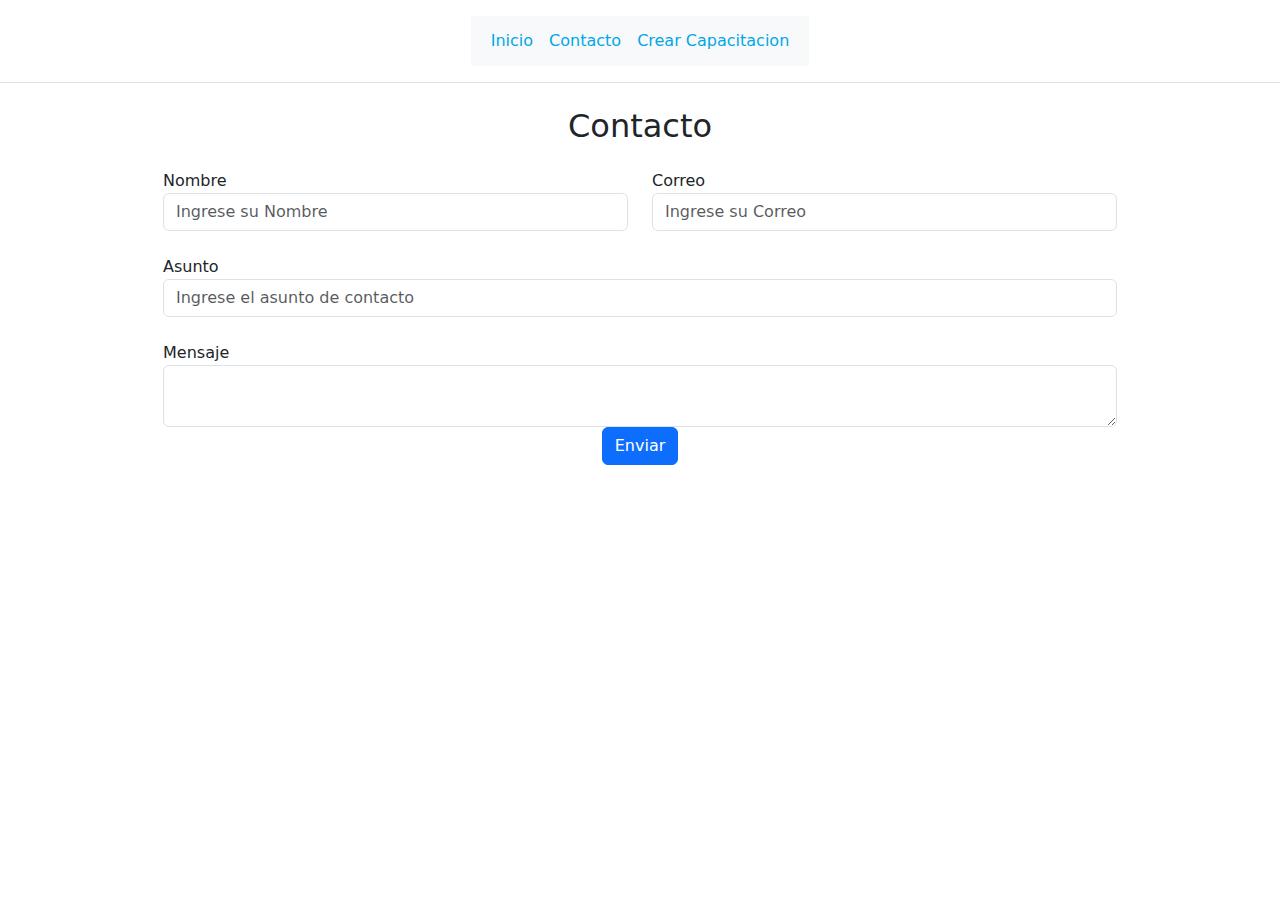
==== src/main/resources/templates/contacto.html @ 2a061972 "Modulo 3" ====
<!DOCTYPE html>
<html>
<head>
  <meta charset="UTF-8">
  <link rel="stylesheet" href="https://cdn.jsdelivr.net/npm/bootstrap@5.3.0/dist/css/bootstrap.min.css">
  <title>Contacto</title>
  <style>
.container {
  max-width: 500px;
}
</style>
</head>
<body>
<header class="d-flex flex-wrap justify-content-center py-3 mb-4 border-bottom">
<!-- menu colapsed -->
<nav class="navbar navbar-expand-lg bg-light" style="height: 50px;">
  <div class="container-fluid">
    <button class="navbar-toggler" type="button" data-bs-toggle="collapse" data-bs-target="#navbarNav" aria-controls="navbarNav" aria-expanded="false" aria-label="Toggle navigation">
      <span class="navbar-toggler-icon"></span>
    </button>
    <div class="collapse navbar-collapse" id="navbarNav">
      <ul class="navbar-nav">
        <li class="nav-item">
          <a class="nav-link active" aria-current="page" href="./" style="color: #00a8e8;">Inicio</a>
        </li>
        <li class="nav-item">
          <a class="nav-link" href="contacto" style="color: #00a8e8;">Contacto</a>
        </li>
        <li class="nav-item">
          <a class="nav-link" href="crearcapacitacion" style="color: #00a8e8;">Crear Capacitacion</a>
        </li>
     <!--   <li class="nav-item">
          <a class="nav-link" href="listarcapacitacion" style="color: #00a8e8;">Listar Capacitacion</a>
        </li>-->
      </ul>
    </div>
  </div>
</nav>
</header>

<!-- INICIO FORMULARIO -->
<section class="mb-4">

  <!--Section heading-->
  <h2 class="h1-responsive font-weight-bold text-center my-4">Contacto</h2>

  <div class="row justify-content-center">
    <!--Grid column-->
    <div class="col-md-9 mb-md-0 mb-5 form-container">
      <form id="contact-form" name="contact-form" action="mail.php" method="POST">
        <!--Grid row-->
        <div class="row">
          <!--Grid column-->
          <div class="col-md-6">
            <div class="md-form mb-0">
              <label for="name" class="">Nombre</label>
              <input type="text" id="name" name="name"  placeholder="Ingrese su Nombre" class="form-control">
            </div>
          </div>
          <!--Grid column-->

          <!--Grid column-->
          <div class="col-md-6">
            <div class="md-form mb-0">
              <label for="email" class="">Correo</label>
              <input type="text" id="email" name="email" placeholder="Ingrese su Correo" class="form-control">

            </div>
          </div>
          <!--Grid column-->

        </div>
        <!--Grid row-->

        <!--Grid row-->
        <br>
        <div class="row">
          <div class="col-md-12">
            <div class="md-form mb-0">
              <label for="subject" class="">Asunto</label>
              <input type="text" id="subject" name="subject" placeholder="Ingrese el asunto de contacto"class="form-control">

            </div>
          </div>
        </div>
        <!--Grid row-->

        <!--Grid row-->
        <br>
        <div class="row">
          <!--Grid column-->
          <div class="col-md-12">
            <div class="md-form">
              <label for="message">Mensaje</label>
              <textarea type="text" id="message" name="message" rows="2" class="form-control md-textarea"></textarea>

            </div>
          </div>
        </div>
        <!--Grid row-->
      </form>

      <div class="text-center text-md-left">
        <a class="btn btn-primary" onclick="document.getElementById('contact-form').submit();">Enviar</a>
      </div>
      <div class="status"></div>
    </div>
    <!--Grid column-->
  </div>

</section>


<!-- FIN FORMULARIO -->
<script type="text/javascript" src="https://cdn.jsdelivr.net/npm/bootstrap@5.3.0/dist/js/bootstrap.bundle.min.js"></script>
</body>
</html>
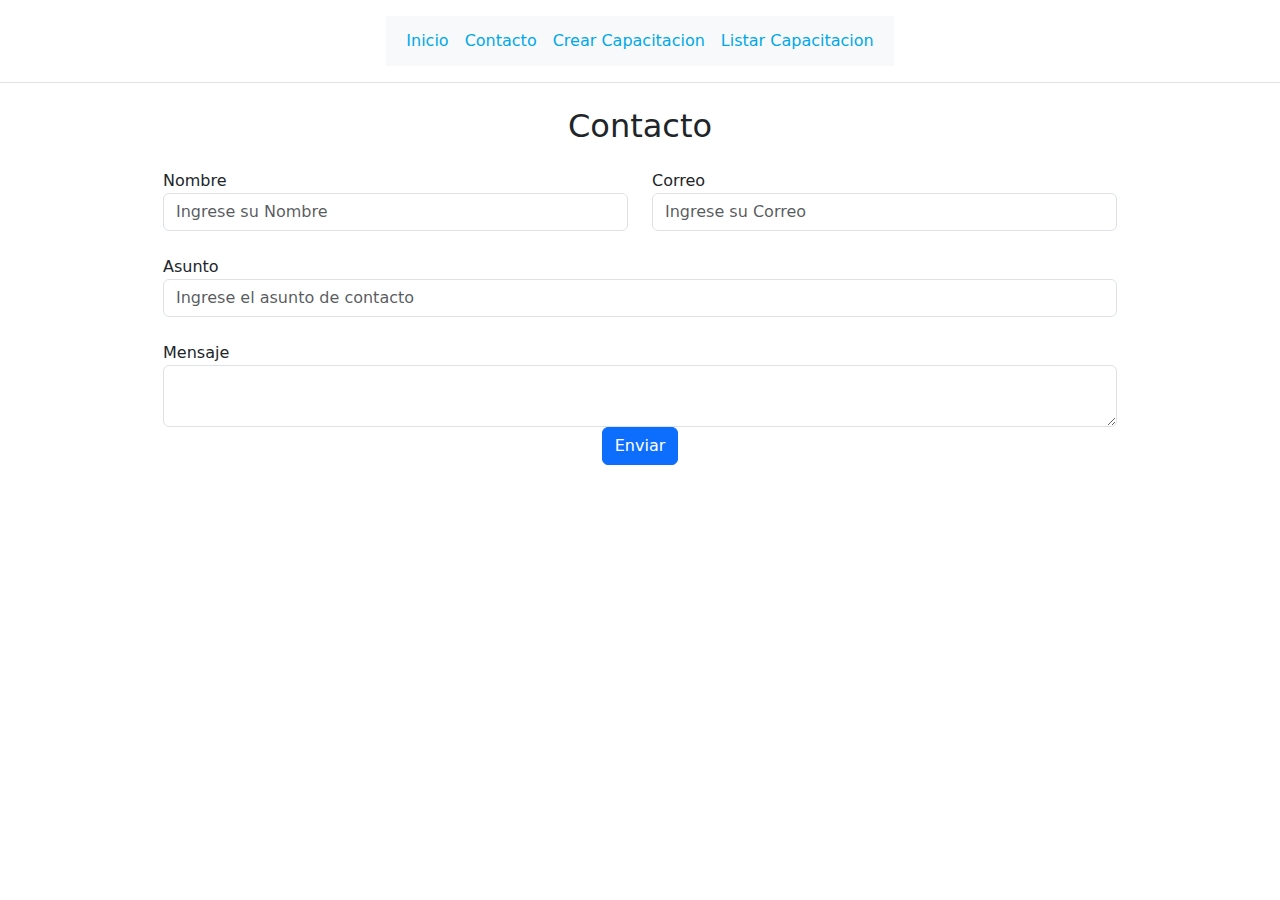
==== commit 092264a6: "grupal 3.1" ====
--- a/src/main/resources/templates/contacto.html
+++ b/src/main/resources/templates/contacto.html
@@ -3,6 +3,7 @@
 <html>
 <head>
   <meta charset="UTF-8">
+  <link rel="stylesheet" href="css/style.css">
   <link rel="stylesheet" href="https://cdn.jsdelivr.net/npm/bootstrap@5.3.0/dist/css/bootstrap.min.css">
   <title>Contacto</title>
   <style>
@@ -22,17 +23,17 @@
     <div class="collapse navbar-collapse" id="navbarNav">
       <ul class="navbar-nav">
         <li class="nav-item">
-          <a class="nav-link active" aria-current="page" href="./" style="color: #00a8e8;">Inicio</a>
+          <a class="nav-link active" aria-current="page" href="/" style="color: #00a8e8;">Inicio</a>
         </li>
         <li class="nav-item">
           <a class="nav-link" href="contacto" style="color: #00a8e8;">Contacto</a>
         </li>
         <li class="nav-item">
-          <a class="nav-link" href="crearcapacitacion" style="color: #00a8e8;">Crear Capacitacion</a>
+          <a class="nav-link" href="/capacitacion/crear" style="color: #00a8e8;">Crear Capacitacion</a>
         </li>
-     <!--   <li class="nav-item">
-          <a class="nav-link" href="listarcapacitacion" style="color: #00a8e8;">Listar Capacitacion</a>
-        </li>-->
+     <li class="nav-item">
+          <a class="nav-link" href="capacitacion" style="color: #00a8e8;">Listar Capacitacion</a>
+        </li>
       </ul>
     </div>
   </div>
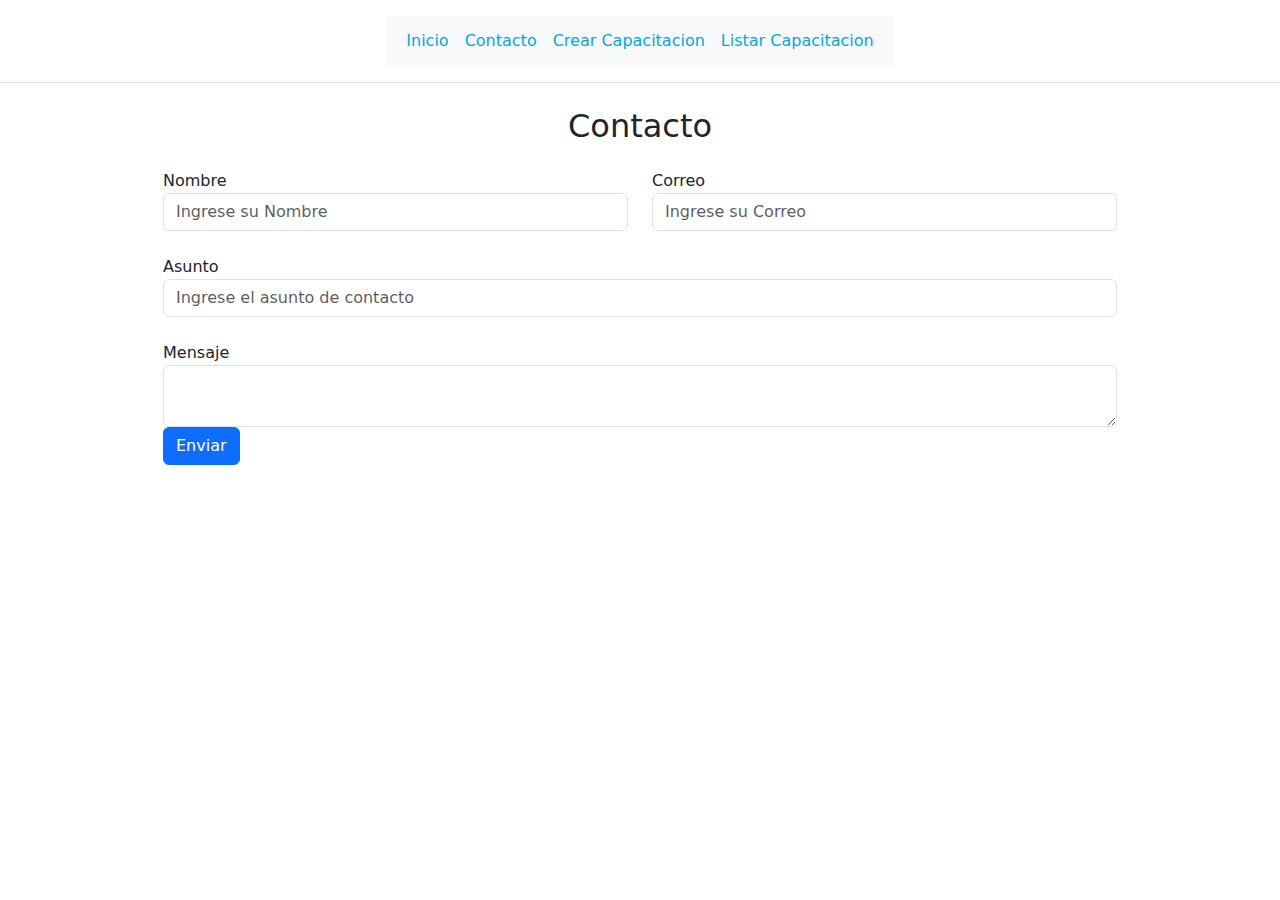
==== commit 703da771: "Grupal 5.1" ====
--- a/src/main/resources/templates/contacto.html
+++ b/src/main/resources/templates/contacto.html
@@ -1,119 +1,123 @@
-
 <!DOCTYPE html>
 <html>
 <head>
-  <meta charset="UTF-8">
-  <link rel="stylesheet" href="css/style.css">
-  <link rel="stylesheet" href="https://cdn.jsdelivr.net/npm/bootstrap@5.3.0/dist/css/bootstrap.min.css">
-  <title>Contacto</title>
-  <style>
+    <meta charset="UTF-8">
+    <link rel="stylesheet" href="css/style.css">
+    <link rel="stylesheet" href="https://cdn.jsdelivr.net/npm/bootstrap@5.3.0/dist/css/bootstrap.min.css">
+    <title>Contacto</title>
+    <style>
 .container {
   max-width: 500px;
 }
-</style>
+
+    </style>
 </head>
 <body>
 <header class="d-flex flex-wrap justify-content-center py-3 mb-4 border-bottom">
-<!-- menu colapsed -->
-<nav class="navbar navbar-expand-lg bg-light" style="height: 50px;">
-  <div class="container-fluid">
-    <button class="navbar-toggler" type="button" data-bs-toggle="collapse" data-bs-target="#navbarNav" aria-controls="navbarNav" aria-expanded="false" aria-label="Toggle navigation">
-      <span class="navbar-toggler-icon"></span>
-    </button>
-    <div class="collapse navbar-collapse" id="navbarNav">
-      <ul class="navbar-nav">
-        <li class="nav-item">
-          <a class="nav-link active" aria-current="page" href="/" style="color: #00a8e8;">Inicio</a>
-        </li>
-        <li class="nav-item">
-          <a class="nav-link" href="contacto" style="color: #00a8e8;">Contacto</a>
-        </li>
-        <li class="nav-item">
-          <a class="nav-link" href="/capacitacion/crear" style="color: #00a8e8;">Crear Capacitacion</a>
-        </li>
-     <li class="nav-item">
-          <a class="nav-link" href="capacitacion" style="color: #00a8e8;">Listar Capacitacion</a>
-        </li>
-      </ul>
-    </div>
-  </div>
-</nav>
+    <!-- menu colapsed -->
+    <nav class="navbar navbar-expand-lg bg-light" style="height: 50px;">
+        <div class="container-fluid">
+            <button class="navbar-toggler" type="button" data-bs-toggle="collapse" data-bs-target="#navbarNav"
+                    aria-controls="navbarNav" aria-expanded="false" aria-label="Toggle navigation">
+                <span class="navbar-toggler-icon"></span>
+            </button>
+            <div class="collapse navbar-collapse" id="navbarNav">
+                <ul class="navbar-nav">
+                    <li class="nav-item">
+                        <a class="nav-link active" aria-current="page" href="/" style="color: #00a8e8;">Inicio</a>
+                    </li>
+                    <li class="nav-item">
+                        <a class="nav-link" href="contacto" style="color: #00a8e8;">Contacto</a>
+                    </li>
+                    <li class="nav-item">
+                        <a class="nav-link" href="/capacitacion/crear" style="color: #00a8e8;">Crear Capacitacion</a>
+                    </li>
+                    <li class="nav-item">
+                        <a class="nav-link" href="capacitacion" style="color: #00a8e8;">Listar Capacitacion</a>
+                    </li>
+                </ul>
+            </div>
+        </div>
+    </nav>
 </header>
 
 <!-- INICIO FORMULARIO -->
 <section class="mb-4">
 
-  <!--Section heading-->
-  <h2 class="h1-responsive font-weight-bold text-center my-4">Contacto</h2>
+    <!--Section heading-->
+    <h2 class="h1-responsive font-weight-bold text-center my-4">Contacto</h2>
 
-  <div class="row justify-content-center">
-    <!--Grid column-->
-    <div class="col-md-9 mb-md-0 mb-5 form-container">
-      <form id="contact-form" name="contact-form" action="mail.php" method="POST">
-        <!--Grid row-->
-        <div class="row">
-          <!--Grid column-->
-          <div class="col-md-6">
-            <div class="md-form mb-0">
-              <label for="name" class="">Nombre</label>
-              <input type="text" id="name" name="name"  placeholder="Ingrese su Nombre" class="form-control">
-            </div>
-          </div>
-          <!--Grid column-->
+    <div class="row justify-content-center">
+        <!--Grid column-->
+        <div class="col-md-9 mb-md-0 mb-5 form-container">
+            <form id="contact-form" name="contact-form" action="/contacto/enviar" method="POST">
+                <!--Grid row-->
+                <div class="row">
+                    <!--Grid column-->
+                    <div class="col-md-6">
+                        <div class="md-form mb-0">
+                            <label for="nombre" class="">Nombre</label>
+                            <input type="text" id="nombre" name="nombre" placeholder="Ingrese su Nombre"
+                                   class="form-control">
+                        </div>
+                    </div>
+                    <!--Grid column-->
 
-          <!--Grid column-->
-          <div class="col-md-6">
-            <div class="md-form mb-0">
-              <label for="email" class="">Correo</label>
-              <input type="text" id="email" name="email" placeholder="Ingrese su Correo" class="form-control">
+                    <!--Grid column-->
+                    <div class="col-md-6">
+                        <div class="md-form mb-0">
+                            <label for="correo" class="">Correo</label>
+                            <input type="text" id="correo" name="correo" placeholder="Ingrese su Correo"
+                                   class="form-control">
 
-            </div>
-          </div>
-          <!--Grid column-->
+                        </div>
+                    </div>
+                    <!--Grid column-->
+
+                </div>
+                <!--Grid row-->
+
+                <!--Grid row-->
+                <br>
+                <div class="row">
+                    <div class="col-md-12">
+                        <div class="md-form mb-0">
+                            <label for="asunto" class="">Asunto</label>
+                            <input type="text" id="asunto" name="asunto" placeholder="Ingrese el asunto de contacto"
+                                   class="form-control">
+
+                        </div>
+                    </div>
+                </div>
+                <!--Grid row-->
+
+                <!--Grid row-->
+                <br>
+                <div class="row">
+                    <!--Grid column-->
+                    <div class="col-md-12">
+                        <div class="md-form">
+                            <label for="mensaje">Mensaje</label>
+                            <textarea type="text" id="mensaje" name="mensaje" rows="2"
+                                      class="form-control md-textarea"></textarea>
+
+                        </div>
+                        <button class="btn btn-primary" type="submit">Enviar</button>
+                    </div>
+                </div>
+                <!--Grid row-->
+            </form>
+
 
         </div>
-        <!--Grid row-->
+        <!--Grid column-->
 
-        <!--Grid row-->
-        <br>
-        <div class="row">
-          <div class="col-md-12">
-            <div class="md-form mb-0">
-              <label for="subject" class="">Asunto</label>
-              <input type="text" id="subject" name="subject" placeholder="Ingrese el asunto de contacto"class="form-control">
-
-            </div>
-          </div>
-        </div>
-        <!--Grid row-->
-
-        <!--Grid row-->
-        <br>
-        <div class="row">
-          <!--Grid column-->
-          <div class="col-md-12">
-            <div class="md-form">
-              <label for="message">Mensaje</label>
-              <textarea type="text" id="message" name="message" rows="2" class="form-control md-textarea"></textarea>
-
-            </div>
-          </div>
-        </div>
-        <!--Grid row-->
-      </form>
-
-      <div class="text-center text-md-left">
-        <a class="btn btn-primary" onclick="document.getElementById('contact-form').submit();">Enviar</a>
-      </div>
-      <div class="status"></div>
-    </div>
-    <!--Grid column-->
-  </div>
 
 </section>
 
 
 <!-- FIN FORMULARIO -->
-<script type="text/javascript" src="https://cdn.jsdelivr.net/npm/bootstrap@5.3.0/dist/js/bootstrap.bundle.min.js"></script>
+<script type="text/javascript"
+        src="https://cdn.jsdelivr.net/npm/bootstrap@5.3.0/dist/js/bootstrap.bundle.min.js"></script>
 </body>
 </html>